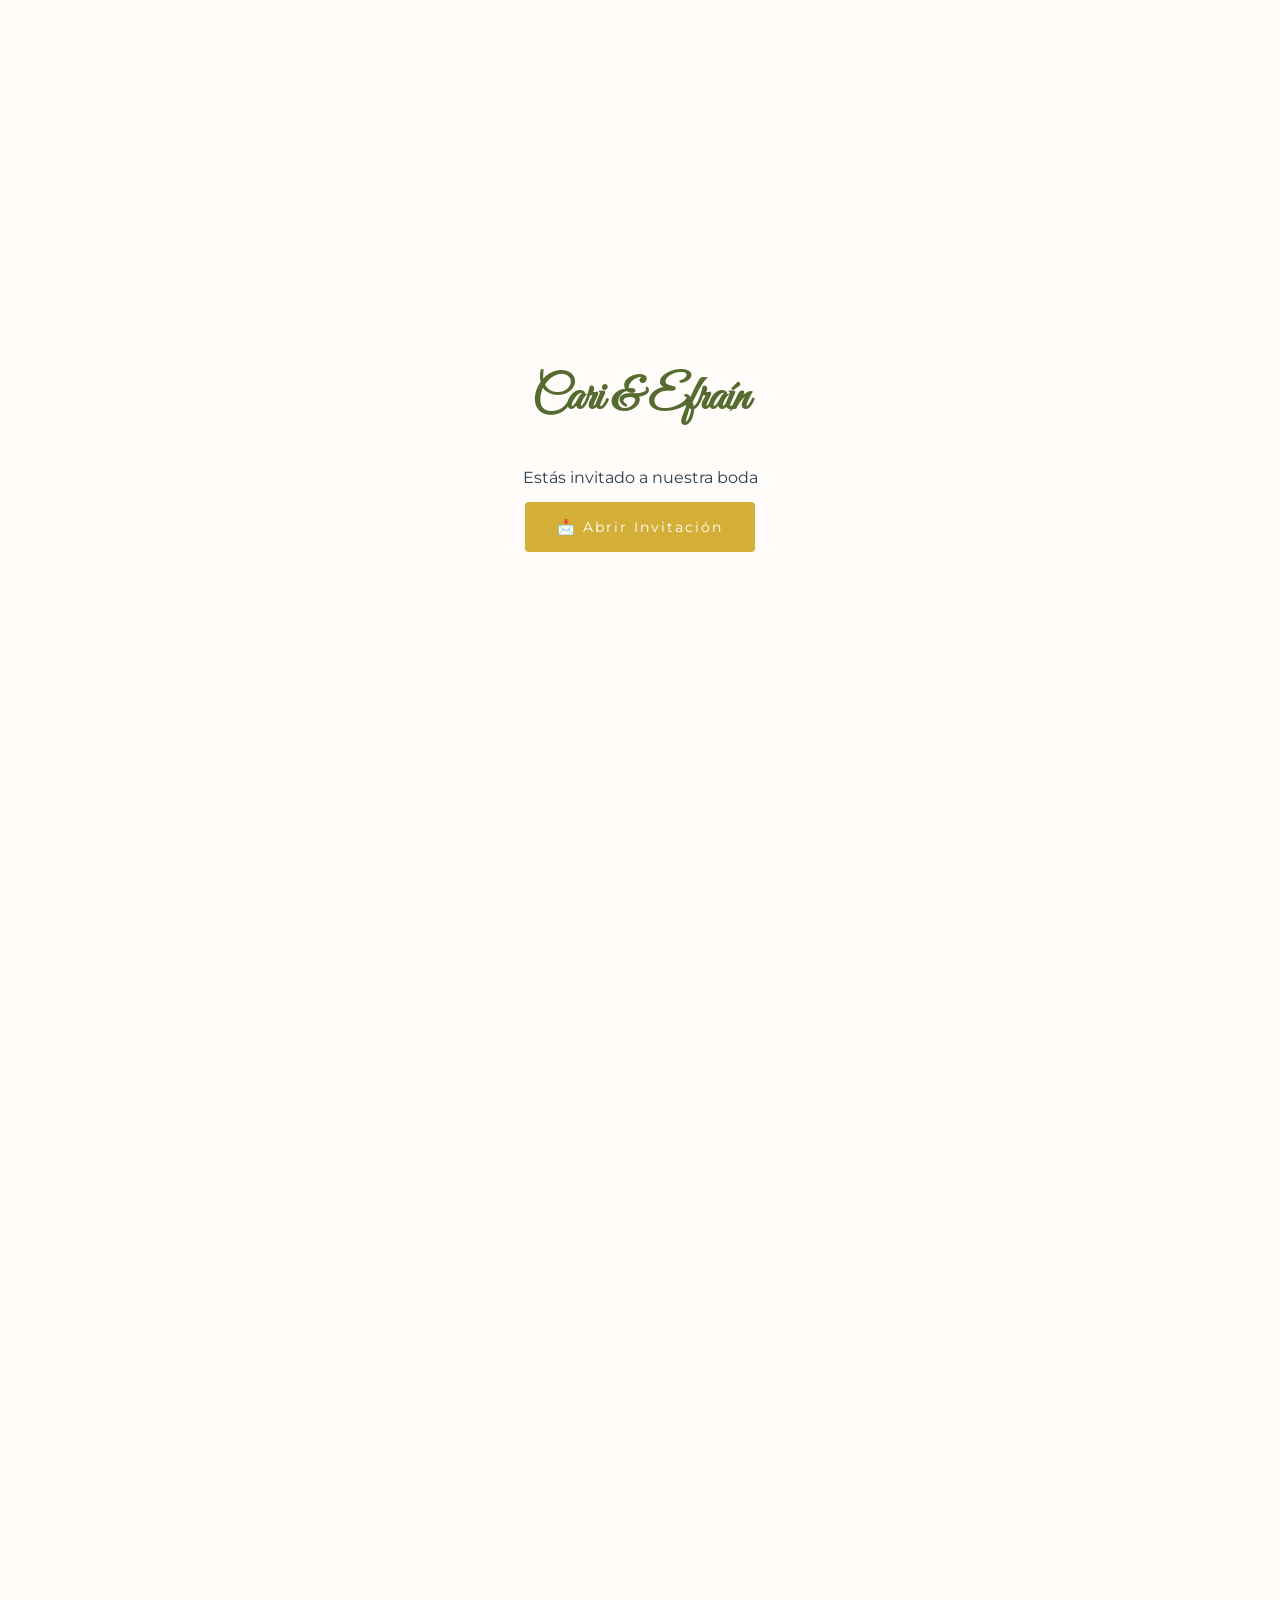
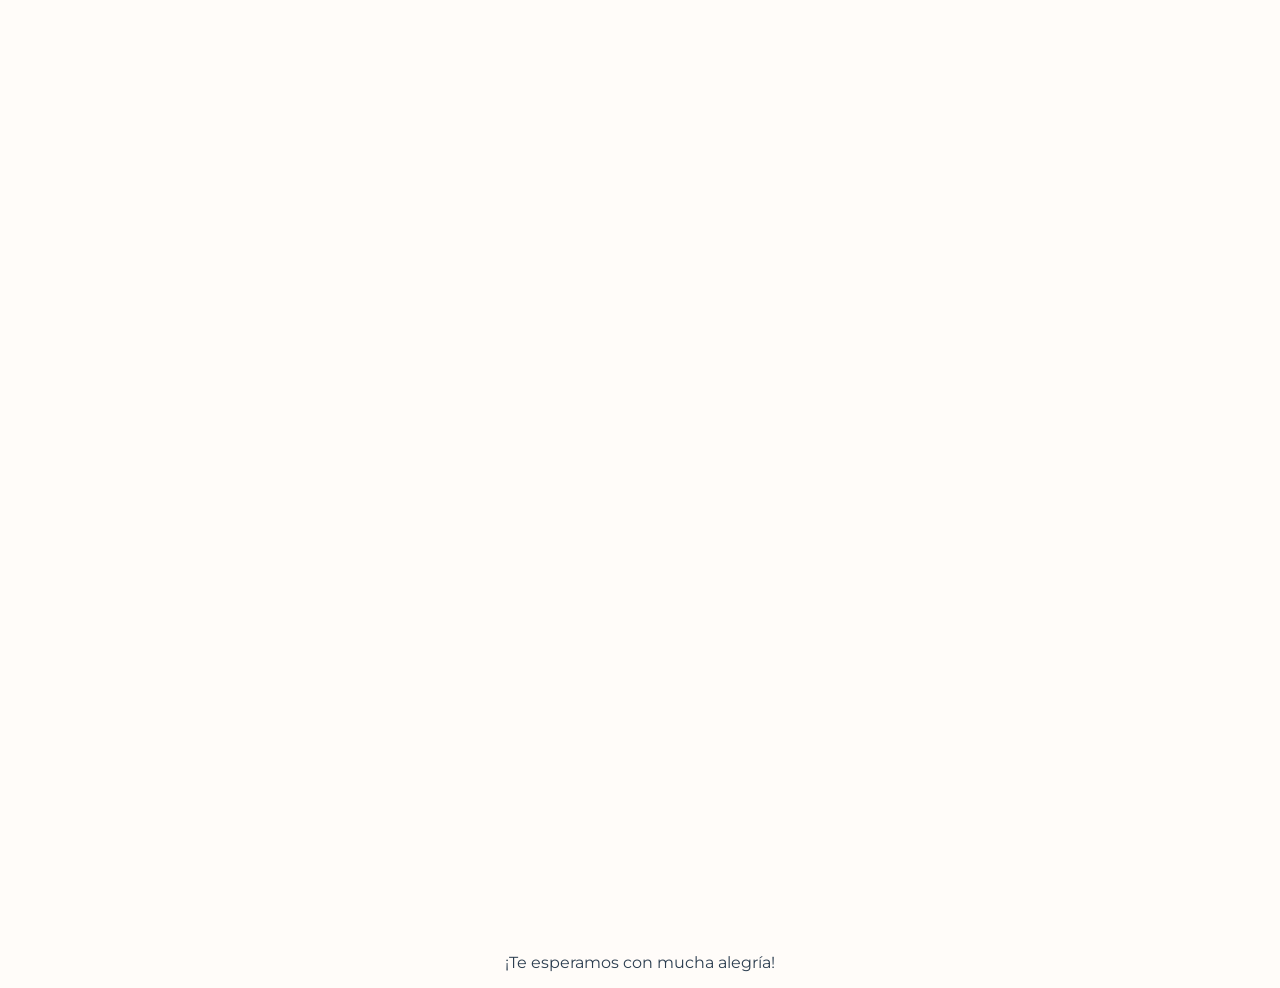
==== index.html @ d3b6aaa3 "Update index.html" ====
<!DOCTYPE html>
<html lang="es">
<head>
    <meta charset="UTF-8">
    <meta name="viewport" content="width=device-width, initial-scale=1.0">
    <title>Nuestra Boda | Cari & Efraín</title>
    <meta property="og:title" content="¡Nos Casamos! Cari & Efraín">
    <meta property="og:description" content="Te invitamos a celebrar nuestra unión. ¡Haz clic para ver los detalles!">
    <meta property="og:image" content="https://efrainlm.github.io/efrainlm.github.io-boda/assets/foto-comprimida.jpeg">    
    <meta property="og:image:width" content="800">
    <meta property="og:image:height" content="630">
    <meta property="og:url" content="https://efrainlm.github.io/efrainlm.github.io-boda/">
    <meta property="og:type" content="website">
    <meta name="twitter:card" content="summary_large_image">
    <meta name="twitter:title" content="Invitación de Boda: Efraín & Cari">
    <meta name="twitter:description" content="¡Acompáñanos en este día tan especial!">
    <meta name="twitter:image" content="https://efrainlm.github.io/efrainlm.github.io-boda/assets/foto-comprimida.jpeg">
    <link rel="stylesheet" href="style.css">
    <link href="https://fonts.googleapis.com/css2?family=Great+Vibes&family=Montserrat:wght@300;400&display=swap" rel="stylesheet">
    <link href="https://unpkg.com/aos@2.3.1/dist/aos.css" rel="stylesheet">
</head>
<body>
    <div id="overlay">
        <div class="overlay-content">
            <h2>Cari & Efraín</h2>
            <p>Estás invitado a nuestra boda</p>
            <button id="btn-entrar">📩 Abrir Invitación</button>
        </div>
    </div>
    
    <div class="music-player">
        <button id="playPauseBtn">🎵</button>
        <audio id="weddingSong" loop>
            <source src="assets/cancion.mp3" type="audio/mp3">
        </audio>
    </div>
    
    <section class="hero" style="background-image: url('assets/foto-principal.jpg');">
        <div class="hero-content" data-aos="fade-up">
            <h1 class="move-up">Cari & Efraín</h1>
            <h3>¡Nos casamos!</h3>
            <div id="countdown" class="countdown-grid">
                <div class="time-box"><span id="days">00</span><p>Días</p></div>
                <div class="time-box"><span id="hours">00</span><p>Horas</p></div>
                <div class="time-box"><span id="minutes">00</span><p>Minutos</p></div>
                <div class="time-box"><span id="seconds">00</span><p>Segundos</p></div>
            </div>
            <div class="scroll-indicator">
                <svg class="scroll-arrow" viewBox="0 0 50 16" fill="none" stroke="white" stroke-width="2.5" stroke-linecap="round" stroke-linejoin="round">
                    <polyline points="4 4 25 13 46 4"></polyline>
                </svg>
            </div>
        </div>
    </section>

    <section class="info" data-aos="fade-up">
        <h2>Nuestra Unión</h2>
        <p class="verse">Por esto dejará el hombre <br>a su padre y a su madre, <br>y se unirá a su mujer, <br>y los dos serán <br>una sola carne. <br>Grande es este misterio; <br>mas yo digo esto <br>respecto de Cristo <br>y de la iglesia.</p>
        <h3>- Efesios 5: 31 & 32</h3>
     
        <div class="parents-section" data-aos="fade-up">
            <p class="parents-intro">Con la bendición <br>de nuestros padres:</p>
            
            <div class="parents-container">
             <div class="parents-group">
                 <h3>Padres de la Novia</h3>
                 <p>María de Lourdes González Alvarez</p>
                 <p class="memoriam"><span class="cross-icon">†</span> Gabriel Balderas Morales</p>
             </div>
            
             <div class="parents-group">
                 <h3>Padres del Novio</h3>
                 <p>Mary Martínez Aguirre</p>
                 <p>Saulo Larriva Jara</p>
             </div>
            </div>
        </div>

        <div class="details single-detail">
            <div class="detail-item">
                <h3>Ceremonia</h3>
                <p><strong>Iglesia Bautista Príncipe de Paz</strong><br>Viernes 11 de Septiembre, 2026<br>5:00 PM</p>
            </div>
        </div>
    </section>

    <section class="gallery">
        <div class="photo-grid">
            <img src="assets/foto1.jpg" alt="Nosotros" data-aos="zoom-in" class="pos-center">
            <img src="assets/foto2.jpg" alt="Nosotros" data-aos="zoom-in" class="pos-center">
            <img src="assets/foto3.jpg" alt="Nosotros" data-aos="zoom-in" class="pos-70">
        </div>
    </section>

    <footer>
        <p>¡Te esperamos con mucha alegría!</p>
    </footer>

    <script src="https://unpkg.com/aos@2.3.1/dist/aos.js"></script>
    <script src="main.js"></script>
</body>
</html>
---- style.css ----
:root {
    --primary: #d4af37; /* Dorado */
    --text: #2c3e50;
    --bg: #fffcf9;
}

body {
    margin: 0;
    font-family: 'Montserrat', sans-serif;
    background-color: var(--bg);
    color: var(--text);
    text-align: center;
}

h1 { font-family: 'Great Vibes', cursive; font-size: 4rem; color: white; }
h2 { font-family: 'Great Vibes', cursive; font-size: 3rem; margin-top: 20px; color: #556B2F; }

.hero {
    height: 100vh;
    background-size: cover;
    background-position: 60%;
    display: flex;
    align-items: center;
    justify-content: center;
    position: relative;
}

.hero::after {
    content: '';
    position: absolute;
    inset: 0;
    background: rgba(0,0,0,0.3);
}

.hero-content { position: relative; z-index: 1; color: white; }

.info { padding: 60px 20px; }
.verse { font-style: italic; color: #7f8c8d; margin-bottom: 40px; }

.details {
    display: flex;
    flex-wrap: wrap;
    justify-content: center;
    gap: 30px;
}

.btn-map {
    display: inline-block;
    padding: 10px 20px;
    border: 1px solid var(--primary);
    color: var(--primary);
    text-decoration: none;
    border-radius: 20px;
    margin-top: 10px;
    transition: 0.3s;
}

.btn-map:hover { background: var(--primary); color: white; }

.photo-grid {
    display: grid;
    grid-template-columns: repeat(auto-fit, minmax(250px, 1fr));
    gap: 10px;
    padding: 10px;
}

.photo-grid img { width: 100%; height: 400px; object-fit: cover; border-radius: 8px; }

/* Music Player Style */
.music-player {
    position: fixed;
    bottom: 20px;
    right: 20px;
    z-index: 1000;
}

#playPauseBtn {
    background: white;
    border: none;
    padding: 12px 20px;
    border-radius: 50px;
    box-shadow: 0 4px 15px rgba(0,0,0,0.1);
    cursor: pointer;
}

.verde-olivo {
    color: red;
    font-weight: bold;
}

.pos-top { object-position: top; }
.pos-center { object-position: center; }
.pos-70 { object-position: center 20%; } /* 20% desde arriba */

#overlay {
    position: fixed;
    top: 0;
    left: 0;
    width: 100%;
    height: 100%;
    background: #fffcf9; /* Color de fondo elegante */
    z-index: 9999;
    display: flex;
    align-items: center;
    justify-content: center;
    transition: opacity 1s ease;
}

.overlay-content h2 {
    font-family: 'Great Vibes', cursive;
    font-size: 3rem;
}

#btn-entrar {
    /* Estilo Base: Limpio y Elegante */
    background-color: #d4af37; /* Tu dorado */
    color: #ffffff;
    border: none;
    padding: 16px 32px;
    font-family: 'Montserrat', sans-serif;
    font-size: 0.9rem;
    font-weight: 400;
    letter-spacing: 2px;
    border-radius: 4px; /* Bordes apenas redondeados, estilo más moderno */
    cursor: pointer;
    
    /* Para evitar el cuadro azul de selección en Android/iOS */
    -webkit-tap-highlight-color: transparent;
    
    /* Animación muy sutil para que el invitado sepa dónde picar */
    animation: pulse-simple 2s infinite;
    transition: transform 0.1s ease;
}

/* Feedback Táctil: Cuando el usuario pone el dedo (Touch) */
#btn-entrar:active {
    transform: scale(0.95); /* Se encoge un poquito al tocarlo */
    background-color: #bfa030; /* Se oscurece ligeramente */
}

/* Animación de entrada sutil (No es un latido de los 2000) */
@keyframes pulse-simple {
    0% { opacity: 1; }
    50% { opacity: 0.7; }
    100% { opacity: 1; }
}

.fade-out {
    opacity: 0;
    pointer-events: none;
}

//TIMER
/* Forzar contenedor principal en línea */
.countdown-grid {
    display: flex !important;
    flex-direction: row !important;
    justify-content: center !important;
    align-items: center !important;
    gap: 10px !important;
    margin: 20px 0;
}

/* Forzar que cada cajita no ocupe todo el ancho */
.countdown-grid .time-box {
    display: inline-block !important;
    background: #fff;
    border: 1px solid #d4af37;
    padding: 8px 12px;
    border-radius: 6px;
    box-shadow: 0 2px 8px rgba(0,0,0,0.05);
    min-width: 55px;
    text-align: center;
}
.countdown-grid span {
    font-size: 1.3rem;
    font-weight: bold;
    color: var(--primary);
    display: block;
}

.countdown-grid p {
    margin: 2px 0 0 0;
    font-size: 0.65rem;
    text-transform: uppercase;
    letter-spacing: 1px;
    color: var(--text);
}

/* Estilos para la sección de Padres */
.parents-section {
    margin: 40px 0;
    padding: 20px;
}

.parents-intro {
    color: var(--text);
    margin-bottom: 25px;
    font-size: 1.1rem;
}

/* Acercar las columnas de los padres */
.parents-container {
    display: flex;
    flex-wrap: wrap;
    justify-content: center;
    gap: 15px; /* Reducimos el espacio para que queden más juntas, como los detalles */
    max-width: 700px;
    margin: 0 auto;
}

.parents-group {
    flex: 1;
    min-width: 260px;
    background: #fff;
    padding: 15px;
    border-radius: 8px;
    border: 1px solid #f0e6d2; /* Un detalle sutil estilo boda */
}

.parents-group h3 {
    font-size: 1.2rem;
    color: var(--primary);
    margin-bottom: 10px;
    font-family: 'Montserrat', sans-serif;
    font-weight: 600;
    letter-spacing: 1px;
    text-transform: uppercase;
}

.parents-group p {
    margin: 5px 0;
    color: var(--text);
    font-size: 0.95rem;
}

/* Ajustes para el contador dentro del Overlay */
.overlay-content {
    max-width: 90%;
    padding: 20px;
}

.overlay-content p {
    margin-bottom: 15px;
}

/* Estilo elegante y destacado para el versículo bíblico */
section.info .verse {
    font-family: 'Great Vibes', cursive !important;
    font-size: 2rem !important;
    line-height: 1.4 !important;
    color: #556B2F !important;
    max-width: 650px;
    margin: 30px auto 40px auto;
    padding: 20px 40px;
    position: relative;
    font-style: normal !important;
}

/* Comillas decorativas */
section.info .verse::before {
    content: "“";
    font-size: 4rem;
    color: #d4af37;
    position: absolute;
    left: 15px;
    top: -5px;
    opacity: 0.5;
    font-family: serif;
}

section.info .verse::after {
    content: "”";
    font-size: 4rem;
    color: #d4af37;
    position: absolute;
    right: 15px;
    bottom: -25px;
    opacity: 0.5;
    font-family: serif;
}

/* --- Ajustes para la sección Hero (Mover nombres arriba) --- */
.hero-content h1.move-up {
    margin-top: -60px; /* Ajusta este valor negativo para subir más o menos los nombres. Prueba con -150px si -120px no es suficiente. */
    margin-bottom: 15px;
}

/* Asegurar que el subtítulo también suba y no tape caras */
.hero-content h3 {
    margin-top: 200px;
    margin-bottom: 50px;

}

/* --- Estilos para la cruz de In Memoriam --- */
.parents-group p.memoriam {
    color: #555; /* Un color gris más tenue para el nombre */
    font-size: 0.9rem; /* Ligeramente más pequeño para que no resalte tanto como el otro padre */
}

.parents-group p.memoriam .cross-icon {
    color: #888; /* Color gris suave para la cruz */
    font-size: 0.8rem; /* Un poco más pequeña que la letra del nombre */
    margin-right: 5px;
    vertical-align: middle; /* Alinea la cruz con la mitad del texto */
}

/* --- Indicador de Scroll con SVG --- */
.scroll-indicator {
    display: flex;
    flex-direction: column;
    align-items: center;
    justify-content: center;
    width: 100%;
    margin-top: 25px;
    opacity: 0.9;
    animation: bounce 2s infinite;
    cursor: pointer;
}

.scroll-indicator::before {
    font-family: 'Montserrat', sans-serif;
    font-size: 0.65rem;
    color: white;
    letter-spacing: 2px;
    text-transform: uppercase;
    opacity: 0.8;
    margin-bottom: 5px;
}

/* Aquí manejas el ancho de la flecha a tu gusto */
.scroll-arrow {
    width: 100px; /* ¡Más ancha y extendida sin cortarse! */
    height: 18px;
    display: block;
    margin: 0 auto;
}

/* Animación de rebote */
@keyframes bounce {
    0%, 20%, 50%, 80%, 100% { transform: translateY(0); }
    40% { transform: translateY(-6px); }
    60% { transform: translateY(-3px); }
}
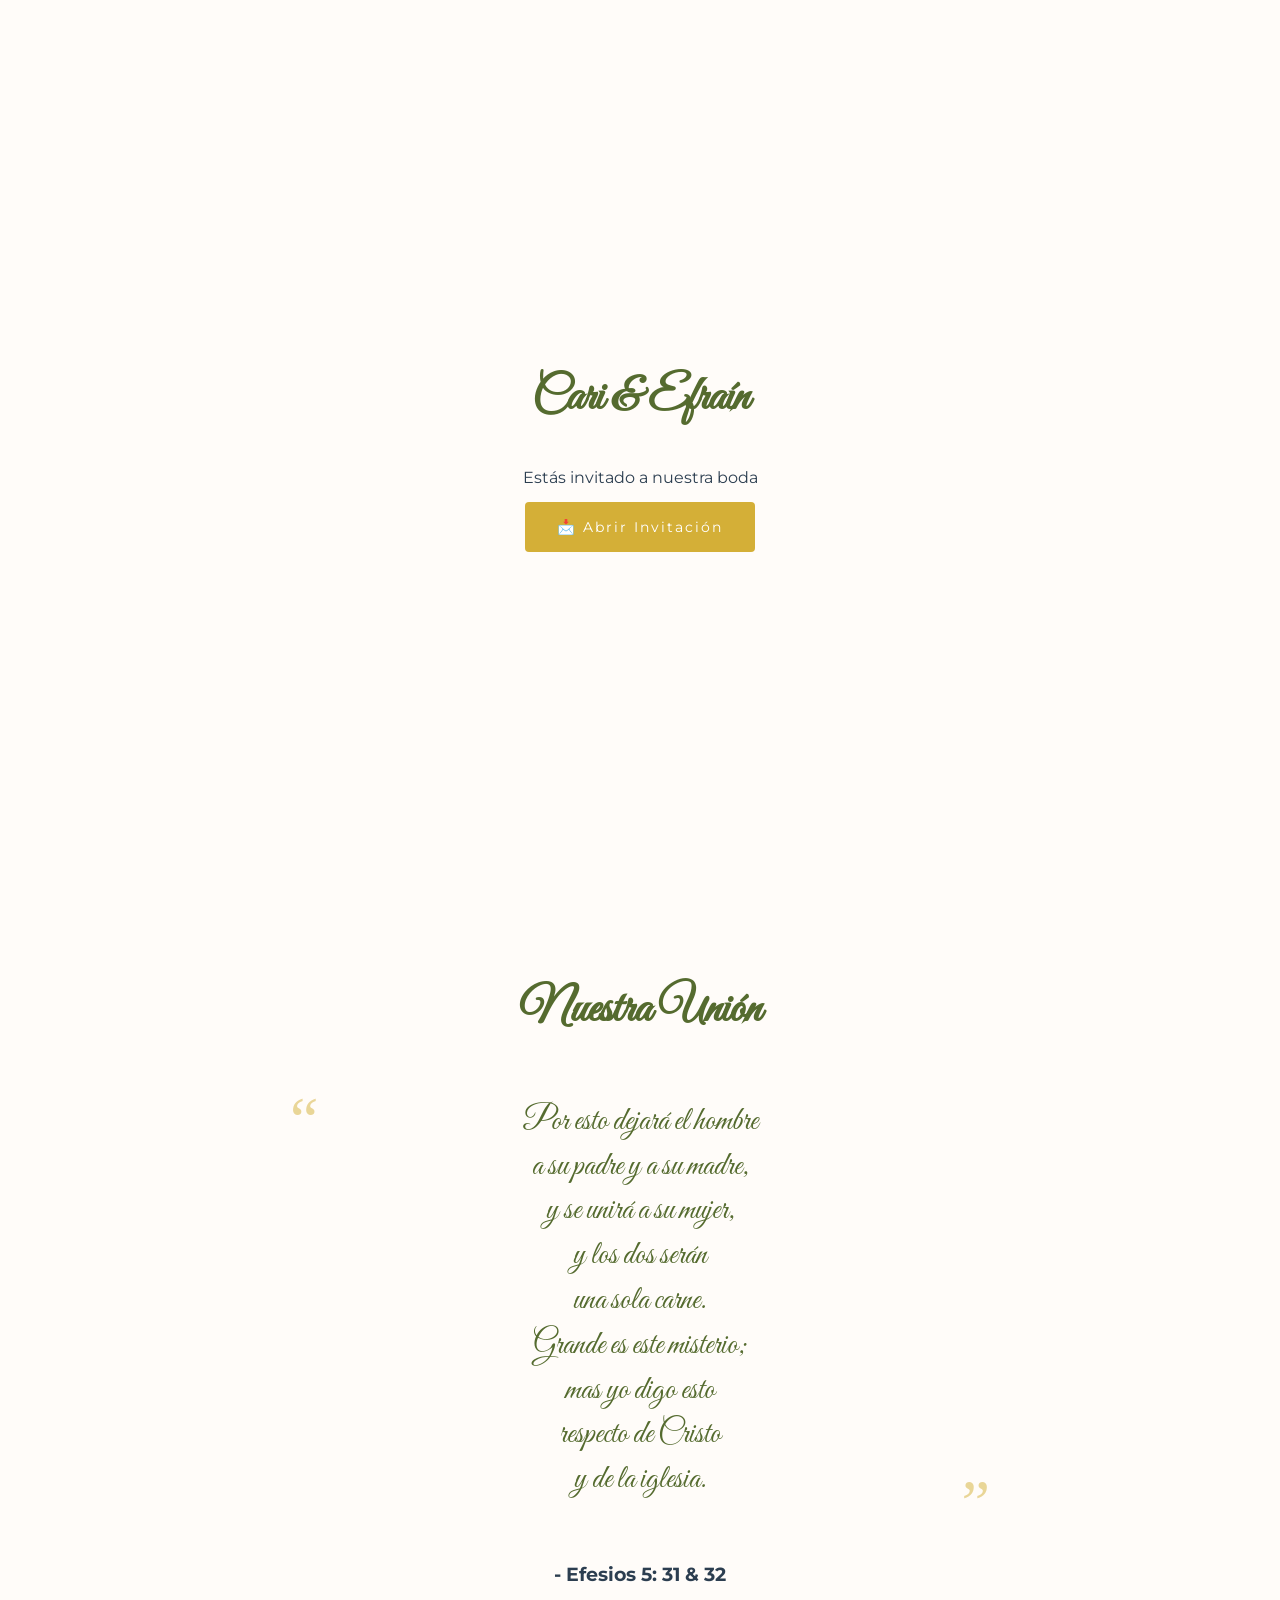
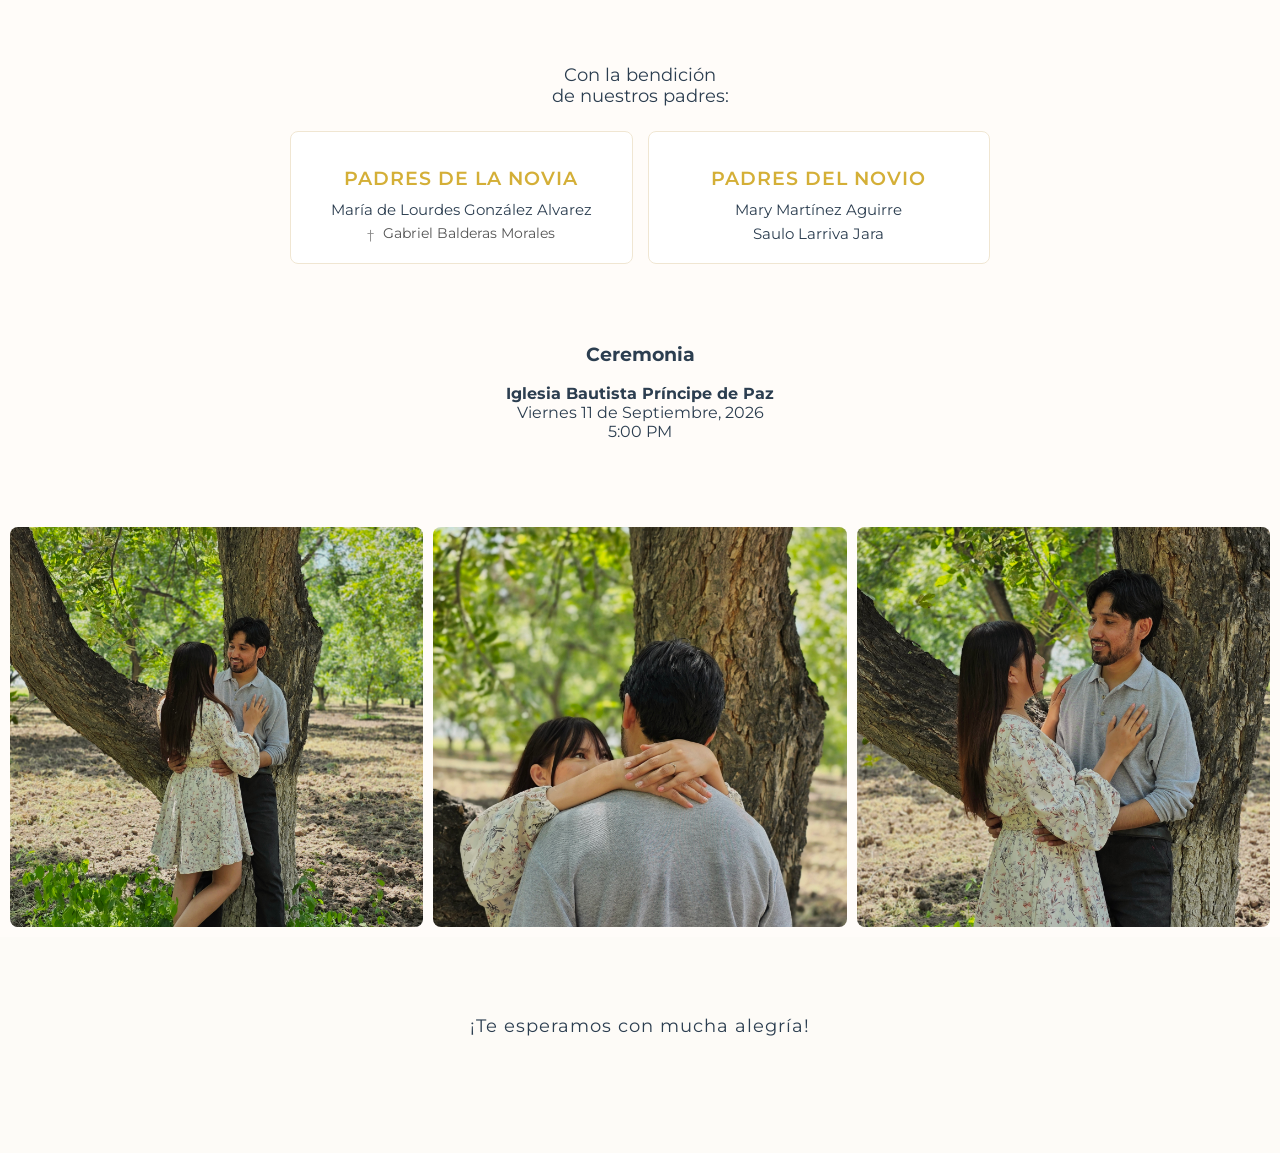
==== commit bfebe8c2: "Update index.html" ====
--- a/index.html
+++ b/index.html
@@ -98,5 +98,6 @@
 
     <script src="https://unpkg.com/aos@2.3.1/dist/aos.js"></script>
     <script src="main.js"></script>
+    <div class="bottom-spacer"></div>
 </body>
 </html>
--- a/style.css
+++ b/style.css
@@ -306,7 +306,7 @@
     vertical-align: middle; /* Alinea la cruz con la mitad del texto */
 }
 
-/* --- Indicador de Scroll con SVG --- */
+/* --- Indicador de Scroll SVG Modificado --- */
 .scroll-indicator {
     display: flex;
     flex-direction: column;
@@ -321,25 +321,38 @@
 
 .scroll-indicator::before {
     font-family: 'Montserrat', sans-serif;
-    font-size: 0.65rem;
+    font-size: 0.7rem;
     color: white;
-    letter-spacing: 2px;
+    letter-spacing: 3px; /* Un poco más espaciado para mayor elegancia */
     text-transform: uppercase;
     opacity: 0.8;
-    margin-bottom: 5px;
-}
-
-/* Aquí manejas el ancho de la flecha a tu gusto */
+    margin-bottom: 8px;
+}
+
+/* --- Flecha Ancha y Extendida --- */
 .scroll-arrow {
-    width: 100px; /* ¡Más ancha y extendida sin cortarse! */
-    height: 18px;
+    width: 60px; /* ¡Este es el secreto! Aumentamos el ancho aquí */
+    height: 25px; /* Mantenemos una altura pequeña para que no sea alta */
     display: block;
     margin: 0 auto;
+    /* Opcional: un ligero resplandor para que resalte sobre la foto */
+    filter: drop-shadow(0 1px 2px rgba(0,0,0,0.3));
 }
 
 /* Animación de rebote */
 @keyframes bounce {
     0%, 20%, 50%, 80%, 100% { transform: translateY(0); }
-    40% { transform: translateY(-6px); }
+    40% { transform: translateY(-7px); } /* Un poco más de rebote para compensar lo ancho */
     60% { transform: translateY(-3px); }
 }
+
+/* --- Espacio y diseño elegante para el Footer --- */
+footer {
+    text-align: center;
+    padding: 60px 20px 100px 20px; /* El último número (100px) es el espacio en blanco gigante hasta abajo */
+    background-color: #fdfbf7; /* O el color de fondo que tenga tu página */
+    color: var(--text);
+    font-family: 'Montserrat', sans-serif;
+    font-size: 1.1rem;
+    letter-spacing: 1px;
+}
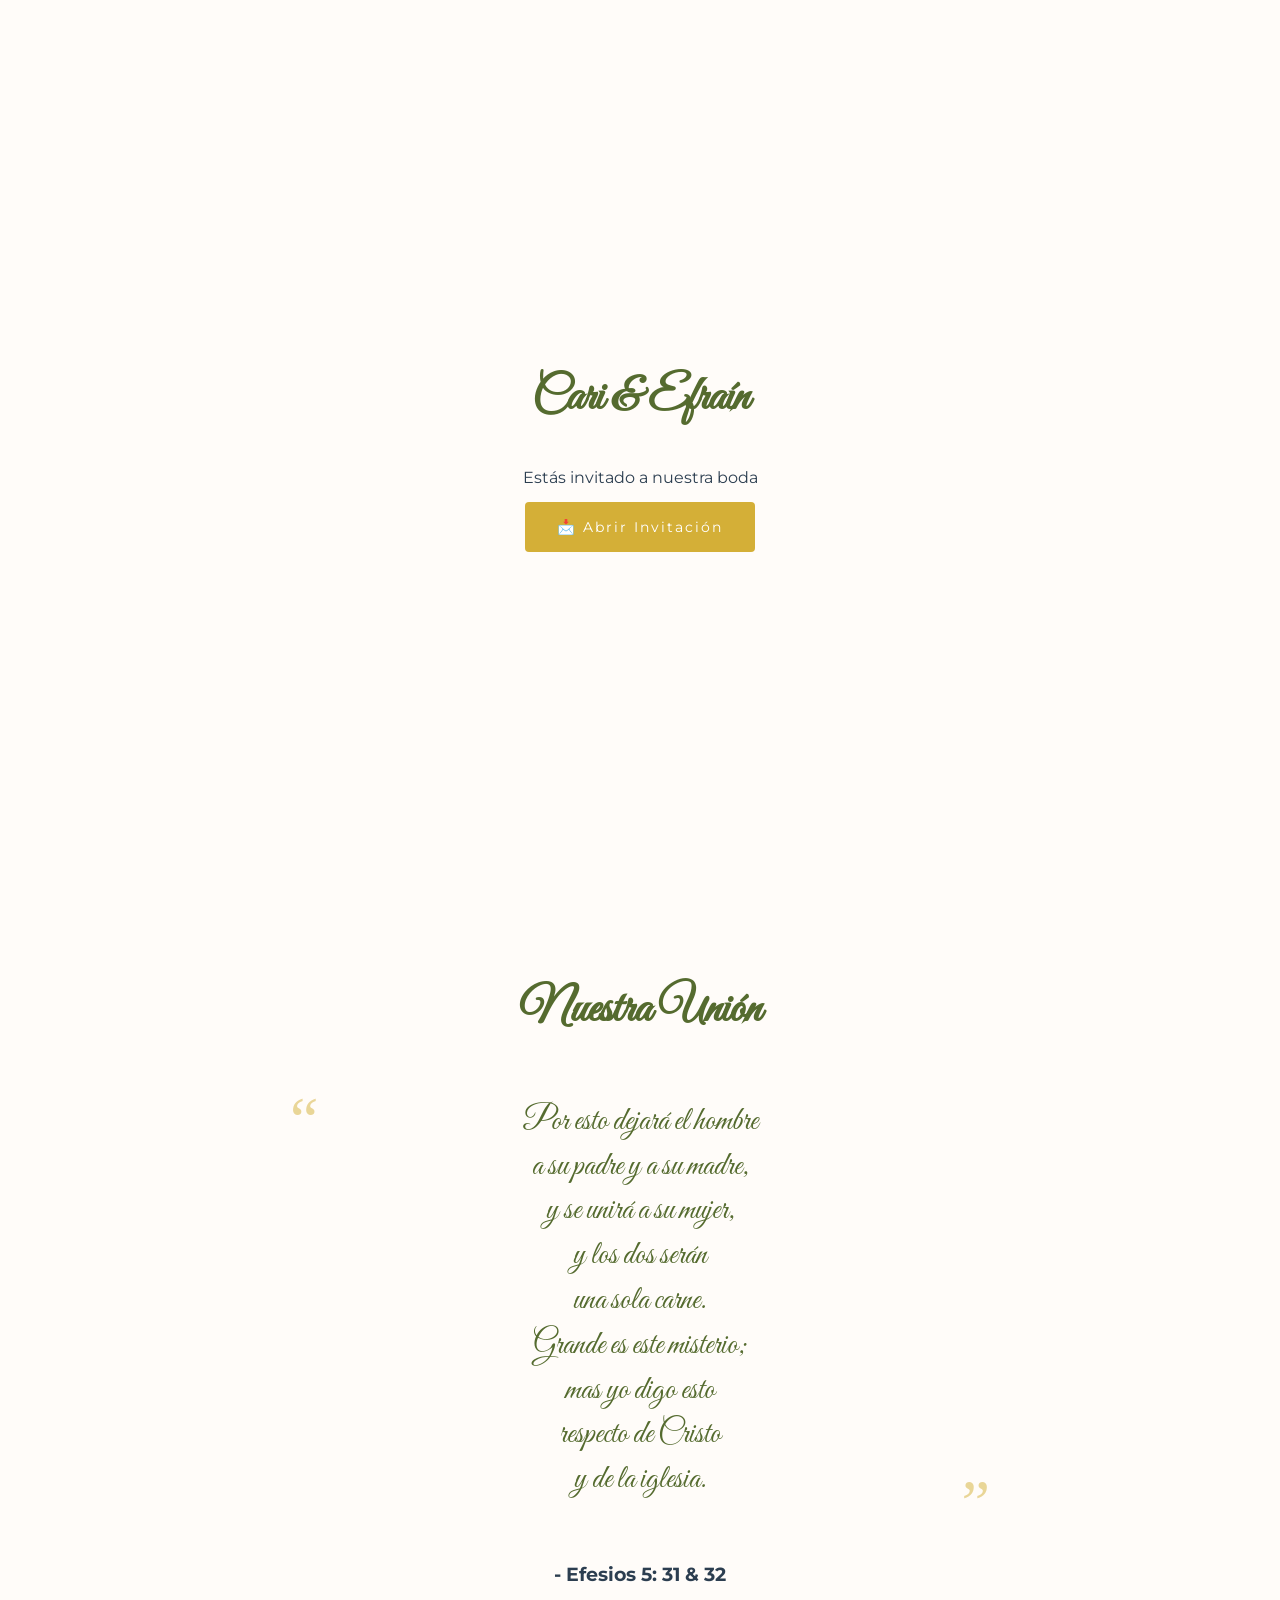
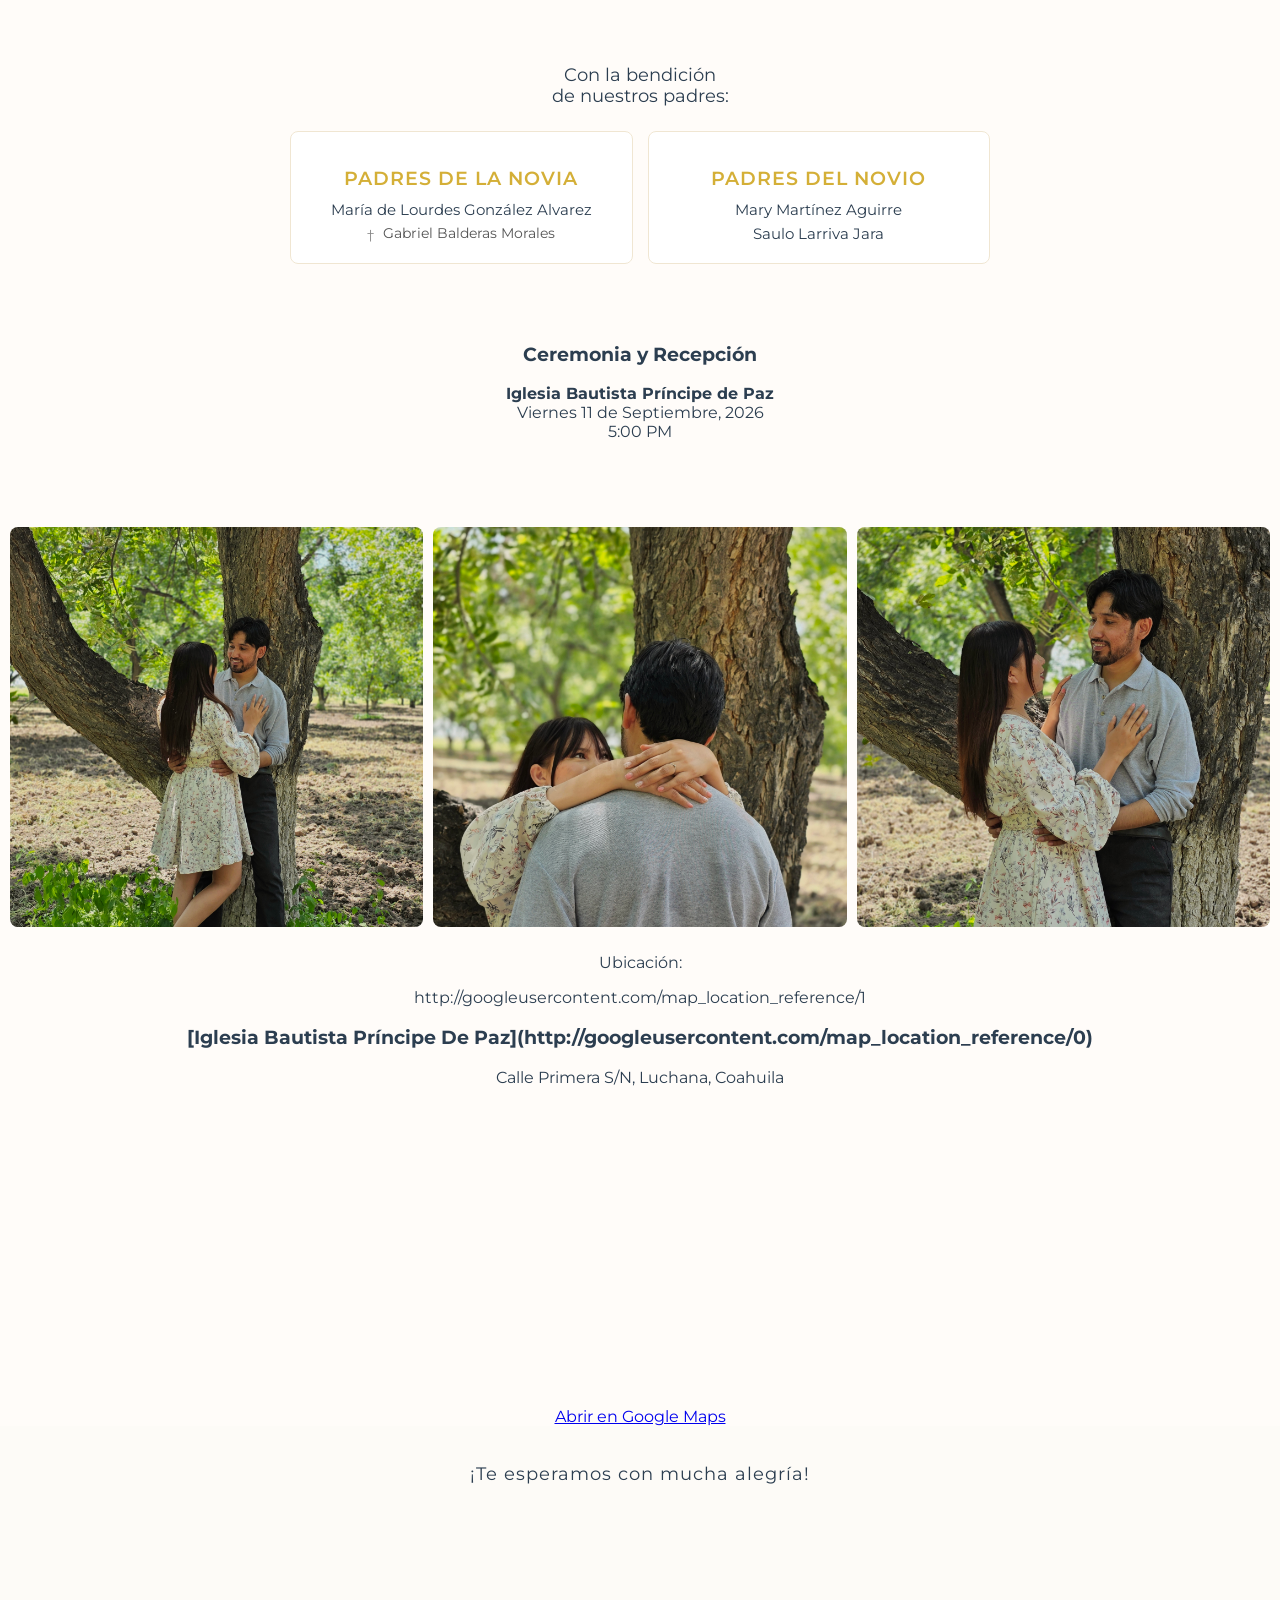
==== commit c17522cc: "Update index maps.html" ====
--- a/index.html
+++ b/index.html
@@ -78,7 +78,7 @@
 
         <div class="details single-detail">
             <div class="detail-item">
-                <h3>Ceremonia</h3>
+                <h3>Ceremonia y Recepción</h3>
                 <p><strong>Iglesia Bautista Príncipe de Paz</strong><br>Viernes 11 de Septiembre, 2026<br>5:00 PM</p>
             </div>
         </div>
@@ -92,12 +92,34 @@
         </div>
     </section>
 
+    <section class="location-section">
+        <p>Ubicación:</p>
+    
+        http://googleusercontent.com/map_location_reference/1
+        <h3>[Iglesia Bautista Príncipe De Paz](http://googleusercontent.com/map_location_reference/0)</h3>
+        <p>Calle Primera S/N, Luchana, Coahuila</p>
+    
+        <!-- Mapa embebido de Google Maps -->
+        <div class="map-container">
+            <iframe 
+                src="https://www.google.com/maps/embed?pb=!1m18!1m12!1m3!1d3596.161041046946!2d-103.1118118!3d25.7001925!2m3!1f0!2f0!3f0!3m2!1i1024!2i768!4f13.1!3m3!1m2!1s0x86827d0046538b0f%3A0xc0f1b51152a51ec7!2sIglesia%20Bautista%20Pr%C3%ADncipe%20De%20Paz!5e0!3m2!1ses-419!2smx!4v1723580556209!5m2!1ses-419!2smx" 
+                width="100%" 
+                height="300" 
+                style="border:0;" 
+                allowfullscreen="" 
+                loading="lazy" 
+                referrerpolicy="no-referrer-when-downgrade">
+            </iframe>
+        </div>
+    
+        <a href="https://maps.google.com/?cid=1388980094208172759" target="_blank" class="map-button">Abrir en Google Maps</a>
+    </section>
+     
     <footer>
         <p>¡Te esperamos con mucha alegría!</p>
     </footer>
 
     <script src="https://unpkg.com/aos@2.3.1/dist/aos.js"></script>
     <script src="main.js"></script>
-    <div class="bottom-spacer"></div>
 </body>
 </html>
--- a/style.css
+++ b/style.css
@@ -349,7 +349,7 @@
 /* --- Espacio y diseño elegante para el Footer --- */
 footer {
     text-align: center;
-    padding: 60px 20px 100px 20px; /* El último número (100px) es el espacio en blanco gigante hasta abajo */
+    padding: 20px 20px 140px 20px; /* El último número (100px) es el espacio en blanco gigante hasta abajo */
     background-color: #fdfbf7; /* O el color de fondo que tenga tu página */
     color: var(--text);
     font-family: 'Montserrat', sans-serif;
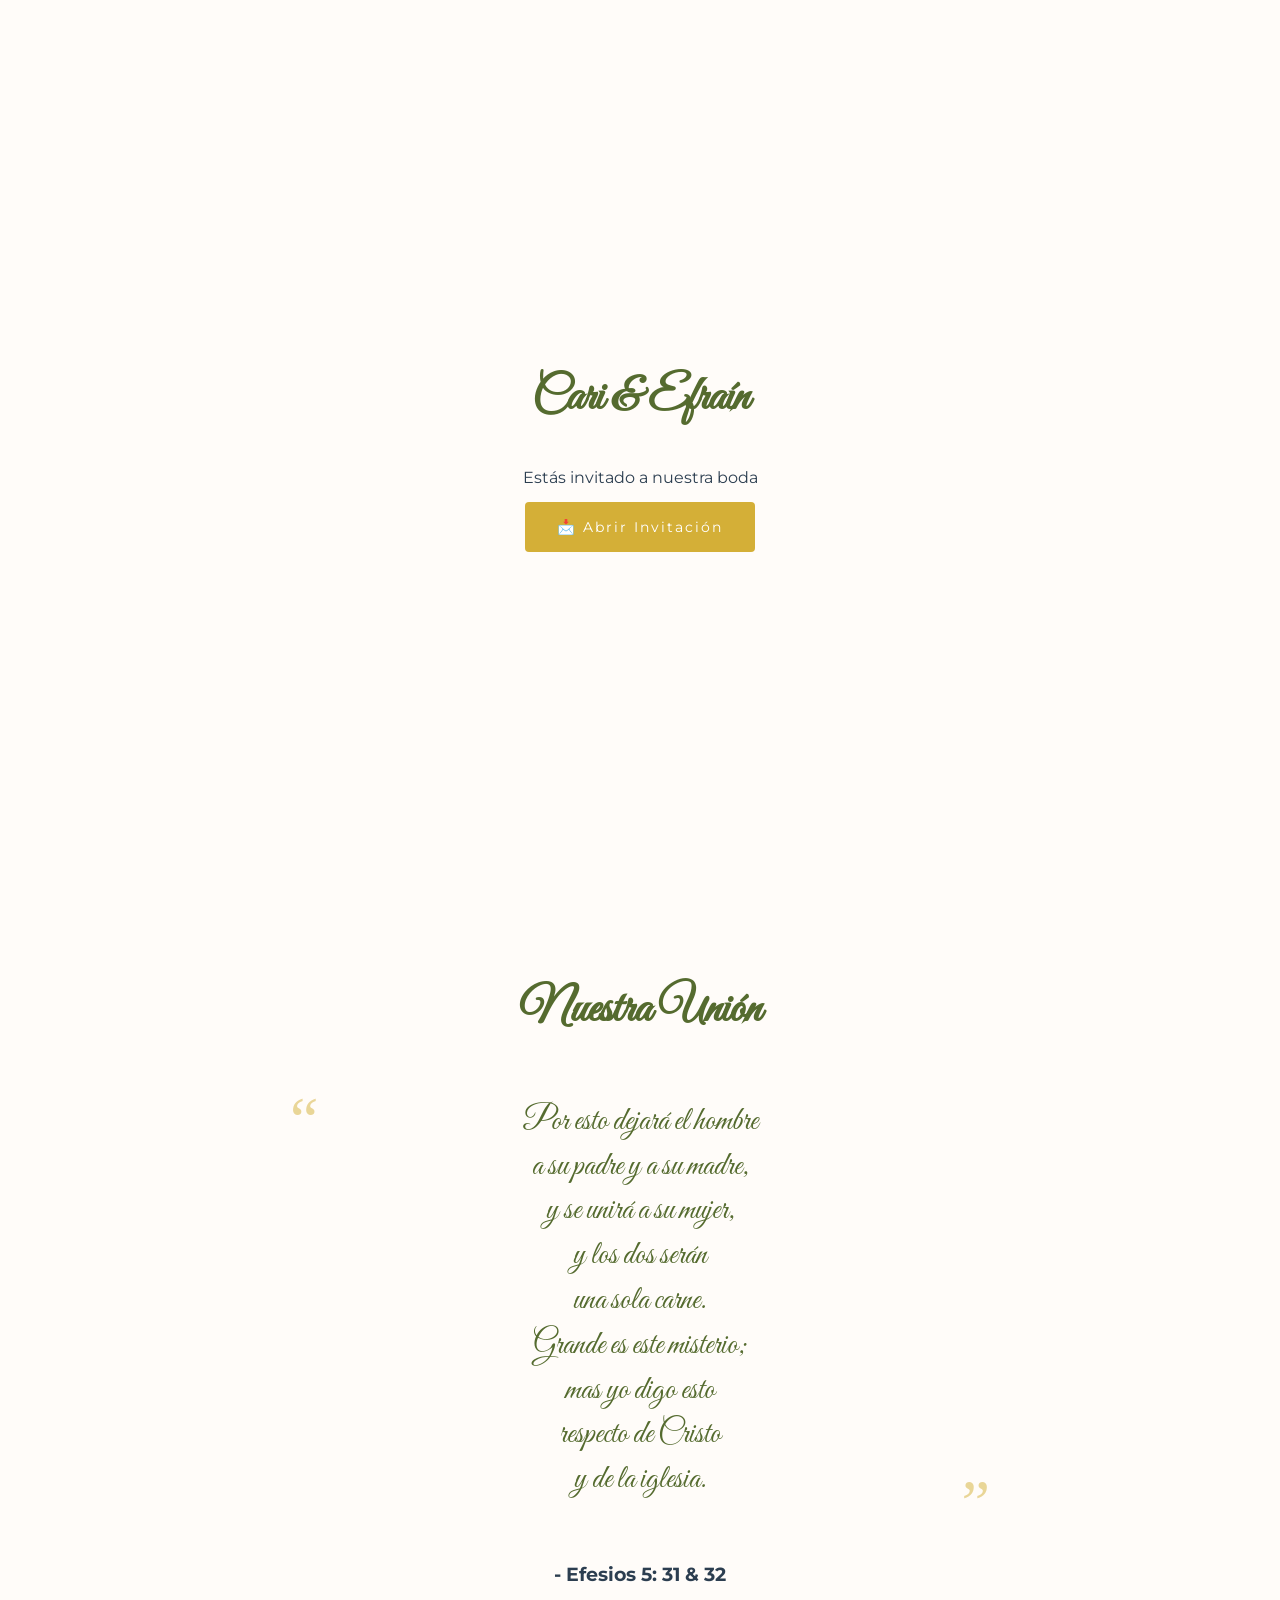
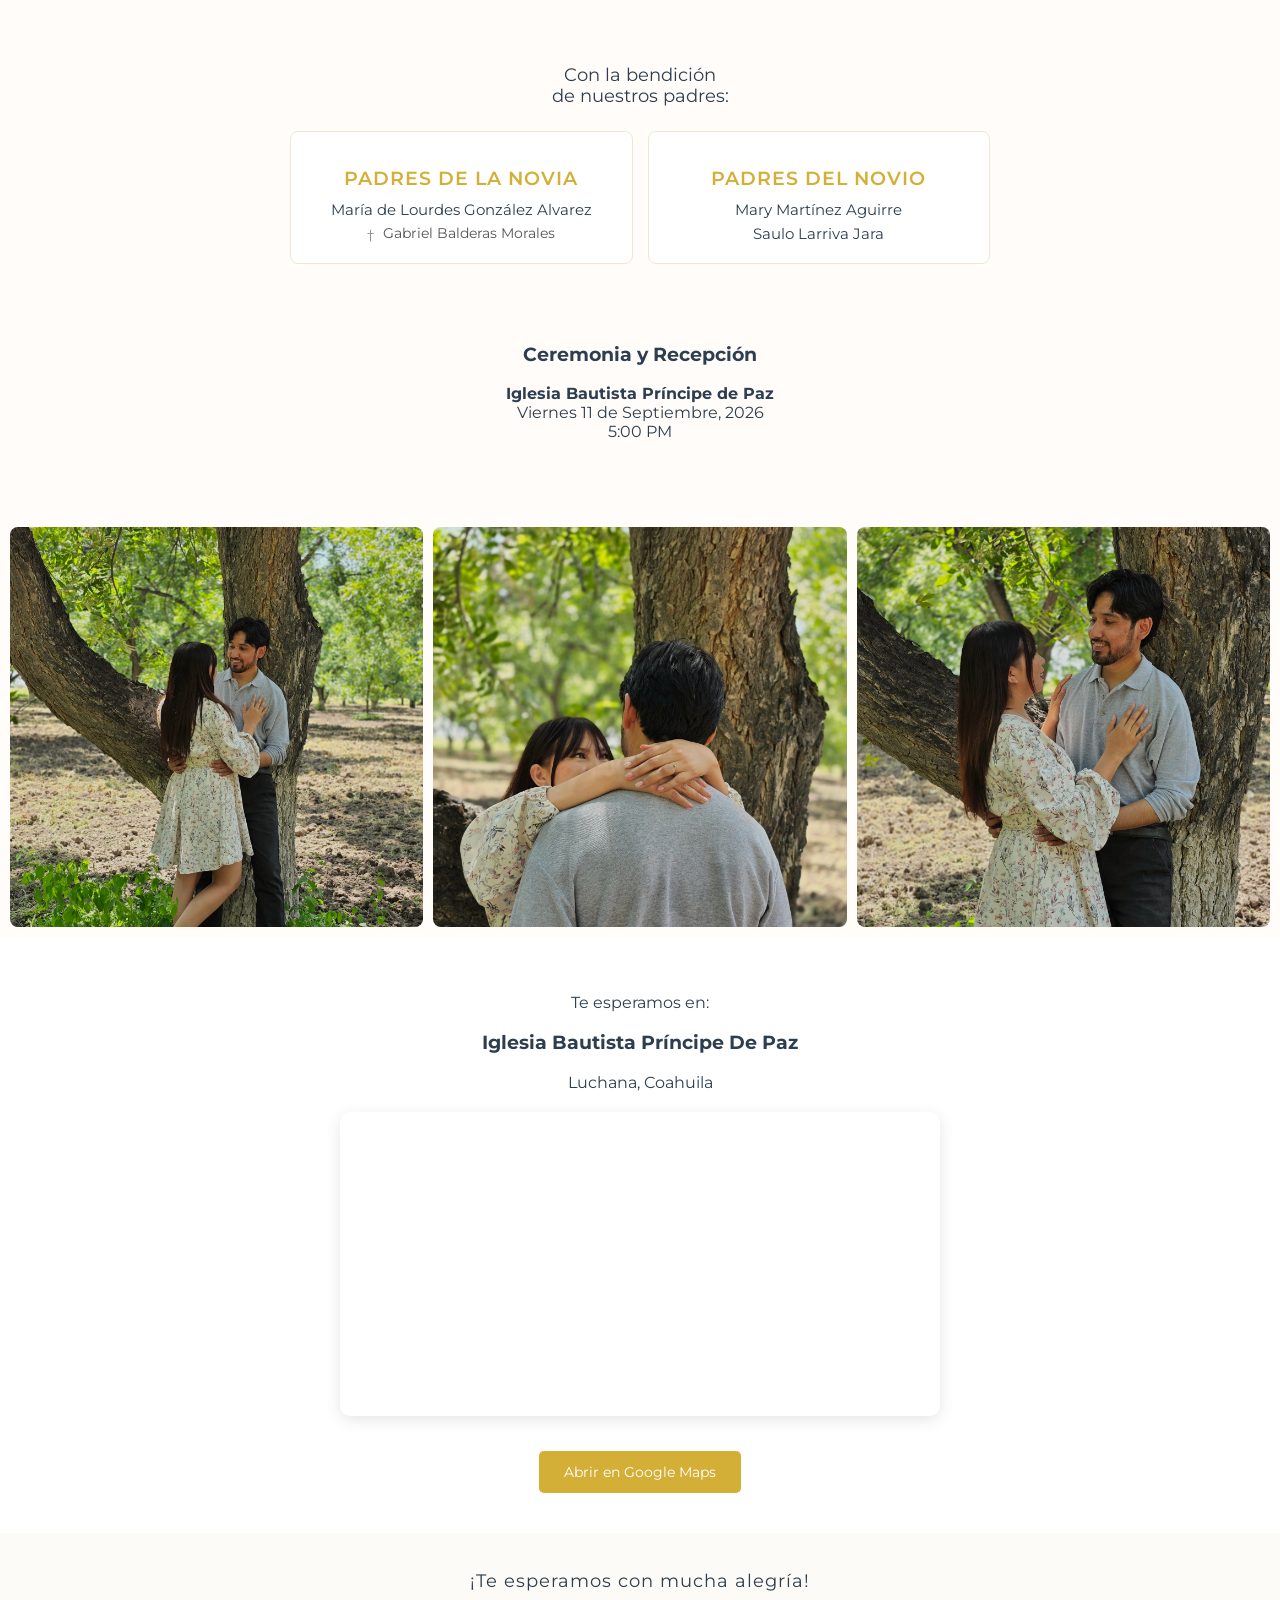
==== commit ef1b4a63: "Update index location.html" ====
--- a/index.html
+++ b/index.html
@@ -93,11 +93,9 @@
     </section>
 
     <section class="location-section">
-        <p>Ubicación:</p>
-    
-        http://googleusercontent.com/map_location_reference/1
-        <h3>[Iglesia Bautista Príncipe De Paz](http://googleusercontent.com/map_location_reference/0)</h3>
-        <p>Calle Primera S/N, Luchana, Coahuila</p>
+        <p>Te esperamos en:</p>
+        <h3>Iglesia Bautista Príncipe De Paz</h3>
+        <p>Luchana, Coahuila</p>
     
         <!-- Mapa embebido de Google Maps -->
         <div class="map-container">
@@ -112,7 +110,7 @@
             </iframe>
         </div>
     
-        <a href="https://maps.google.com/?cid=1388980094208172759" target="_blank" class="map-button">Abrir en Google Maps</a>
+        <a href="https://maps.app.goo.gl/354Bw6xVd7U61qK26" target="_blank" class="map-button">Abrir en Google Maps</a>
     </section>
      
     <footer>
--- a/style.css
+++ b/style.css
@@ -356,3 +356,35 @@
     font-size: 1.1rem;
     letter-spacing: 1px;
 }
+
+/*DISEÑO PARA MAPS*/
+.location-section {
+    text-align: center;
+    padding: 40px 20px;
+    background-color: #ffffff;
+}
+
+.map-container {
+    margin: 20px auto;
+    max-width: 600px; /* Tamaño máximo para escritorio */
+    border-radius: 10px;
+    overflow: hidden; /* Esto hace que el mapa tenga esquinas redondeadas */
+    box-shadow: 0 4px 15px rgba(0,0,0,0.1);
+}
+
+.map-button {
+    display: inline-block;
+    margin-top: 15px;
+    padding: 12px 25px;
+    background-color: #d4af37;
+    color: white;
+    text-decoration: none;
+    border-radius: 5px;
+    font-family: 'Montserrat', sans-serif;
+    font-size: 0.9rem;
+    transition: background 0.3s ease;
+}
+
+.map-button:hover {
+    background-color: #b8962d;
+}
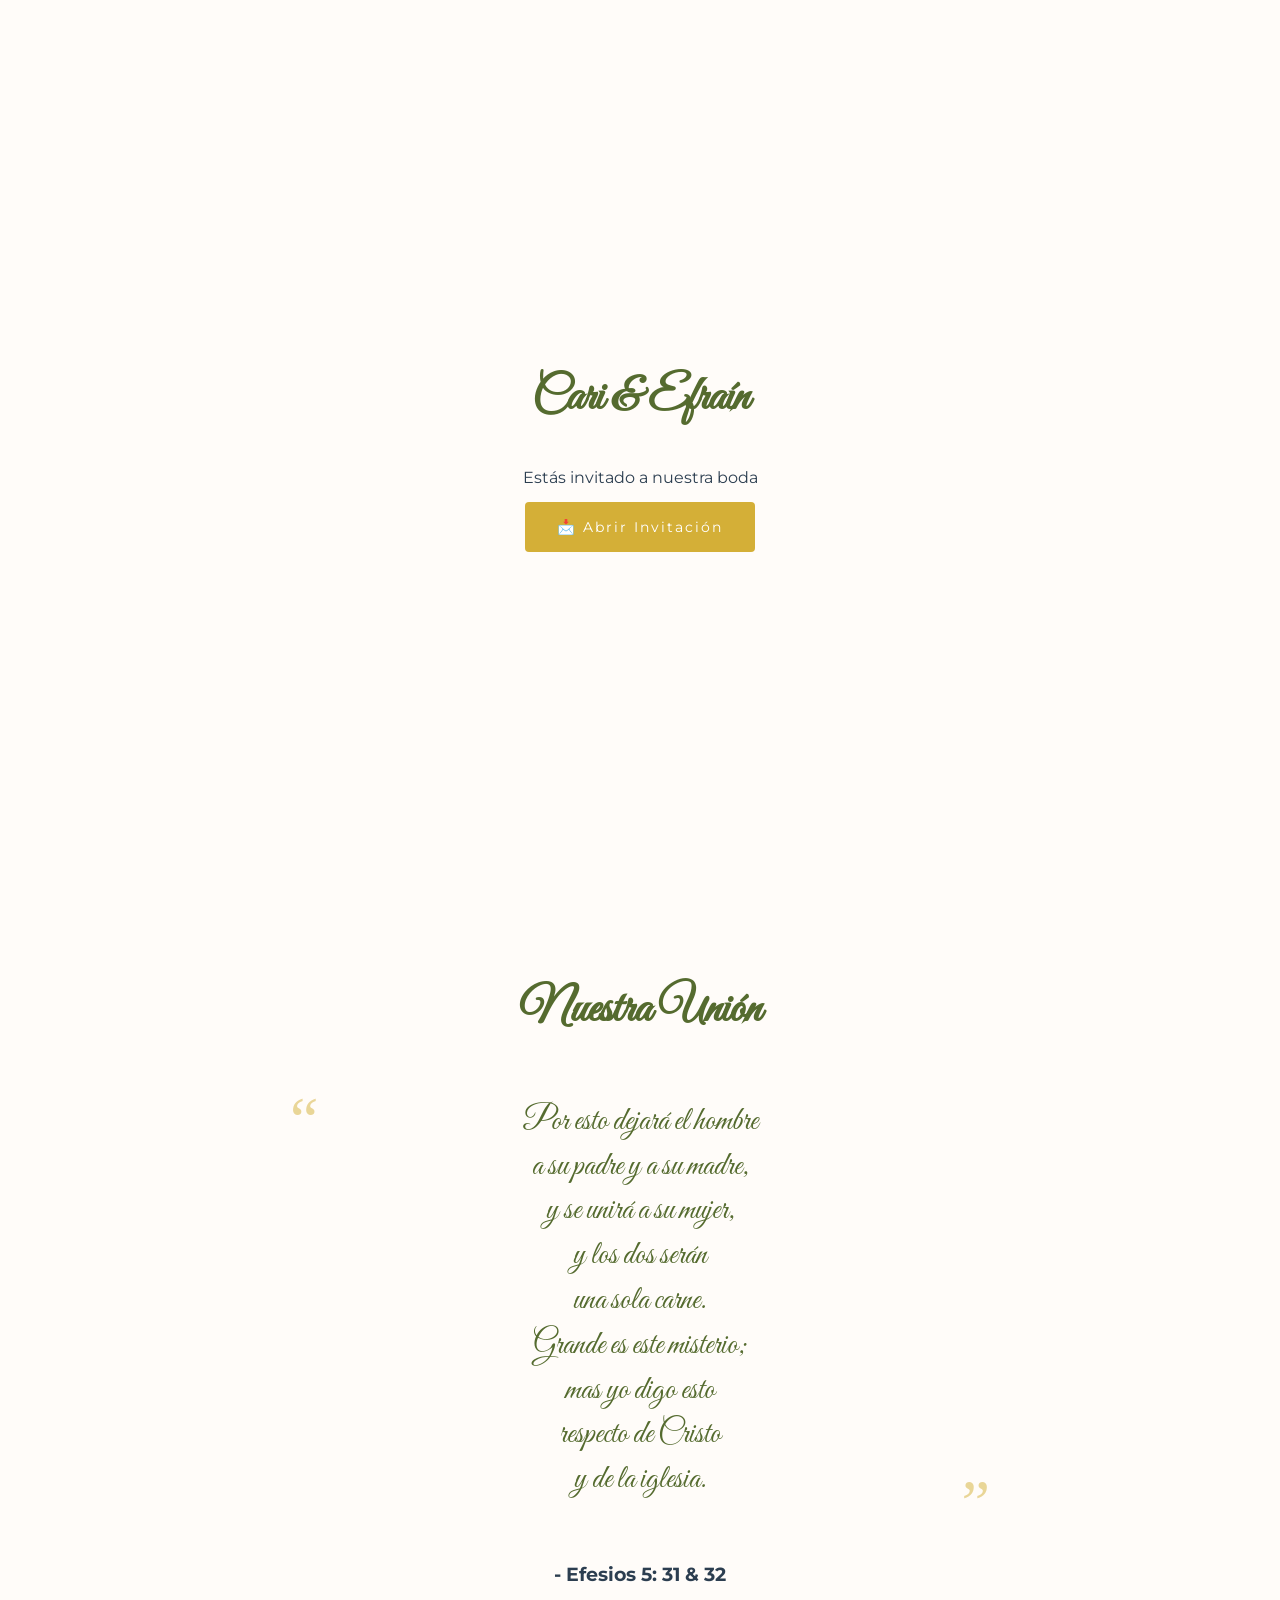
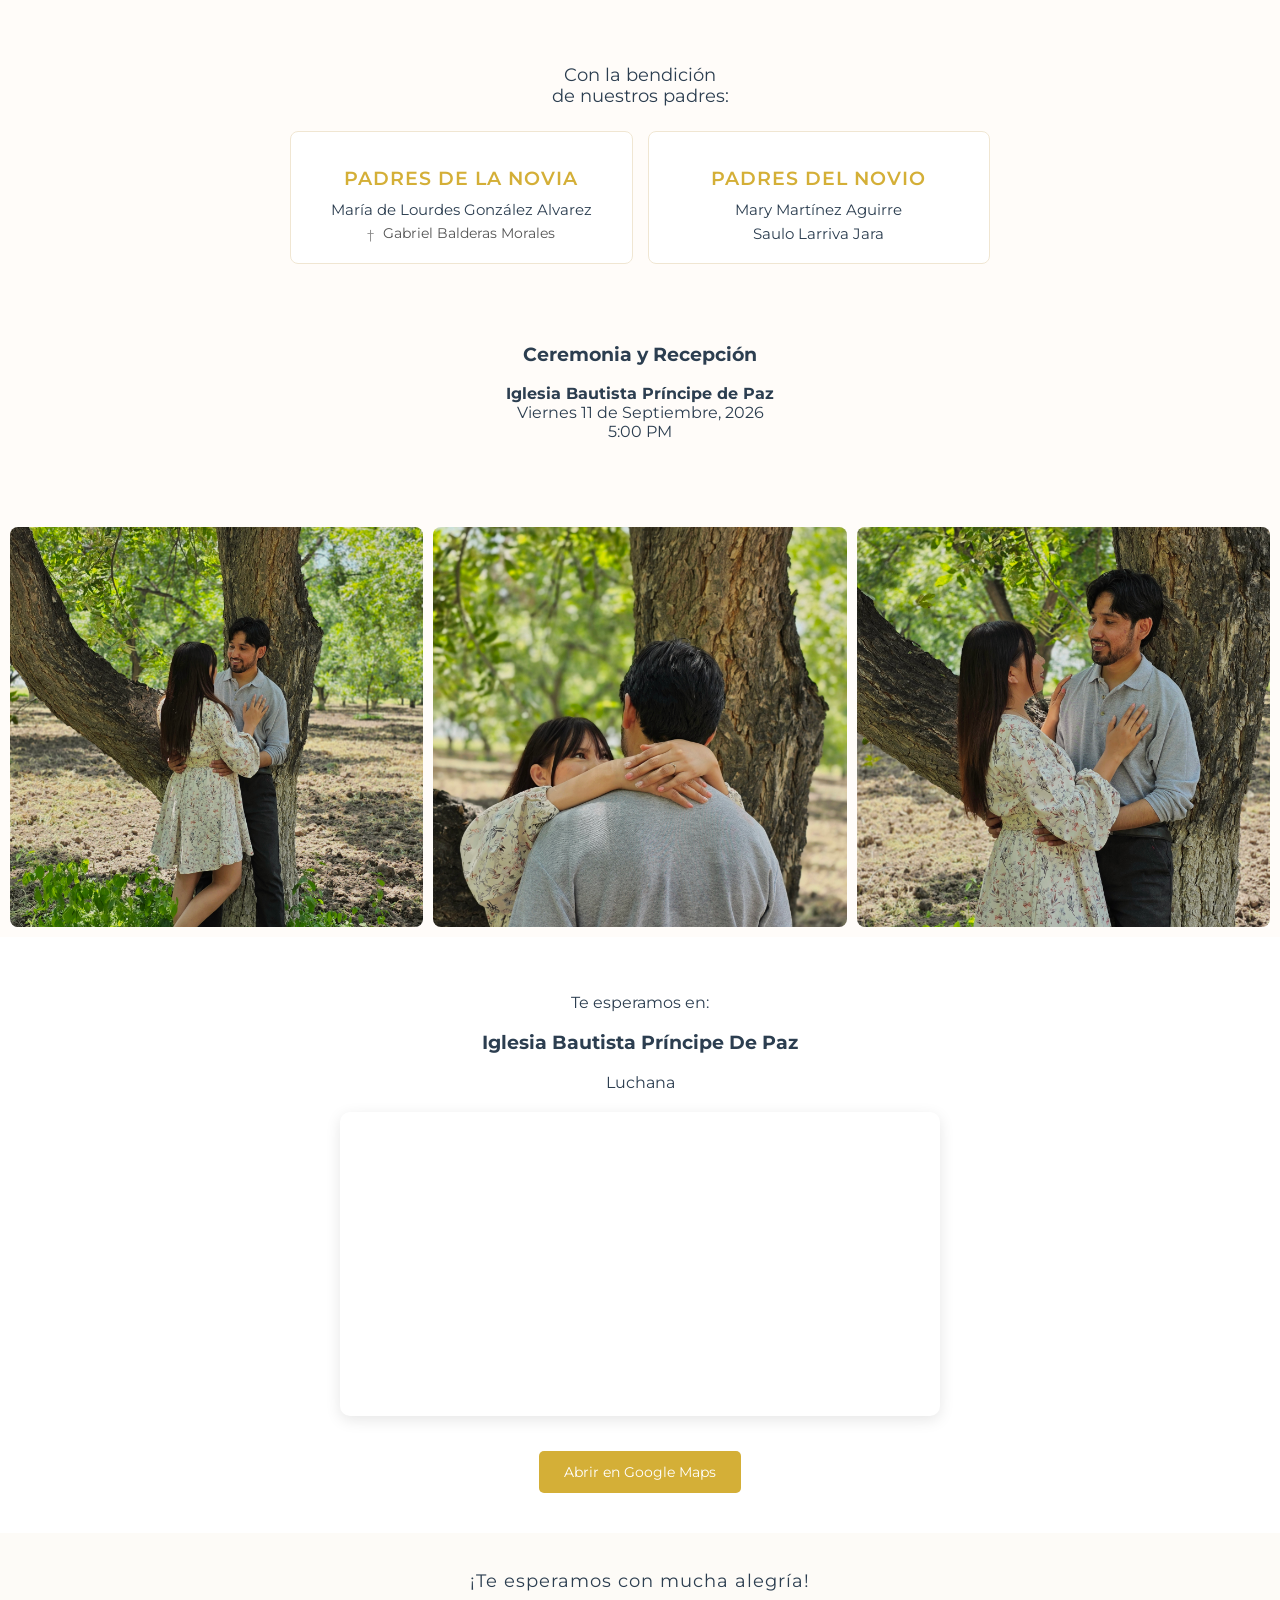
==== commit e1790804: "Update index maps.html" ====
--- a/index.html
+++ b/index.html
@@ -95,12 +95,12 @@
     <section class="location-section">
         <p>Te esperamos en:</p>
         <h3>Iglesia Bautista Príncipe De Paz</h3>
-        <p>Luchana, Coahuila</p>
+        <p>Luchana</p>
     
-        <!-- Mapa embebido de Google Maps -->
+        <!-- Mapa embebido de Google Maps corregido -->
         <div class="map-container">
             <iframe 
-                src="https://www.google.com/maps/embed?pb=!1m18!1m12!1m3!1d3596.161041046946!2d-103.1118118!3d25.7001925!2m3!1f0!2f0!3f0!3m2!1i1024!2i768!4f13.1!3m3!1m2!1s0x86827d0046538b0f%3A0xc0f1b51152a51ec7!2sIglesia%20Bautista%20Pr%C3%ADncipe%20De%20Paz!5e0!3m2!1ses-419!2smx!4v1723580556209!5m2!1ses-419!2smx" 
+                src="https://www.google.com/maps/embed?pb=!1m18!1m12!1m3!1d3600.0000000000!2d-103.1118118!3d25.7001925!2m3!1f0!2f0!3f0!3m2!1i1024!2i768!4f13.1!3m3!1m2!1s0x86827d0046538b0f%3A0xc0f1b51152a51ec7!2sIglesia%20Bautista%20Pr%C3%ADncipe%20De%20Paz!5e0!3m2!1ses-419!2smx!4v1723580556209!5m2!1ses-419!2smx" 
                 width="100%" 
                 height="300" 
                 style="border:0;" 
@@ -110,9 +110,9 @@
             </iframe>
         </div>
     
-        <a href="https://maps.app.goo.gl/354Bw6xVd7U61qK26" target="_blank" class="map-button">Abrir en Google Maps</a>
+        <a href="https://maps.app.goo.gl/87h4aAjwJZh9JR4v6" target="_blank" class="map-button">Abrir en Google Maps</a>
     </section>
-     
+ 
     <footer>
         <p>¡Te esperamos con mucha alegría!</p>
     </footer>
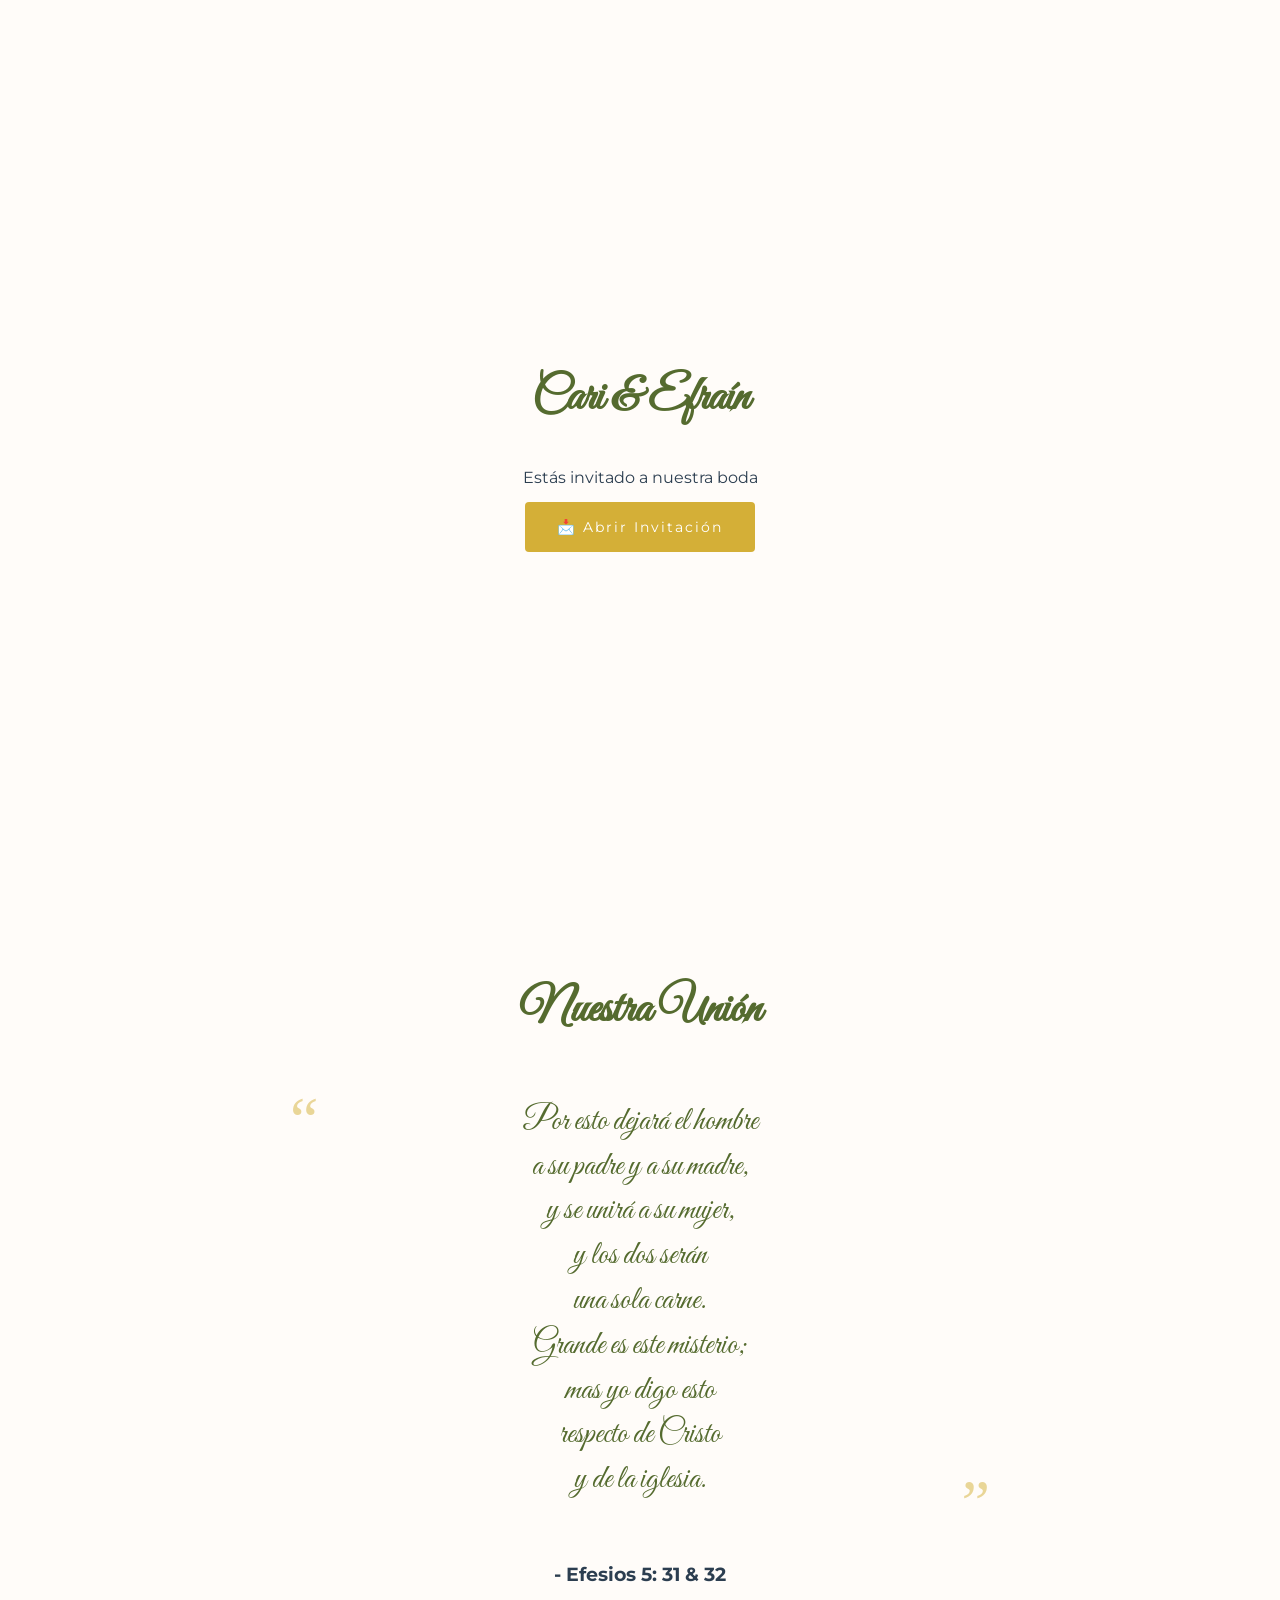
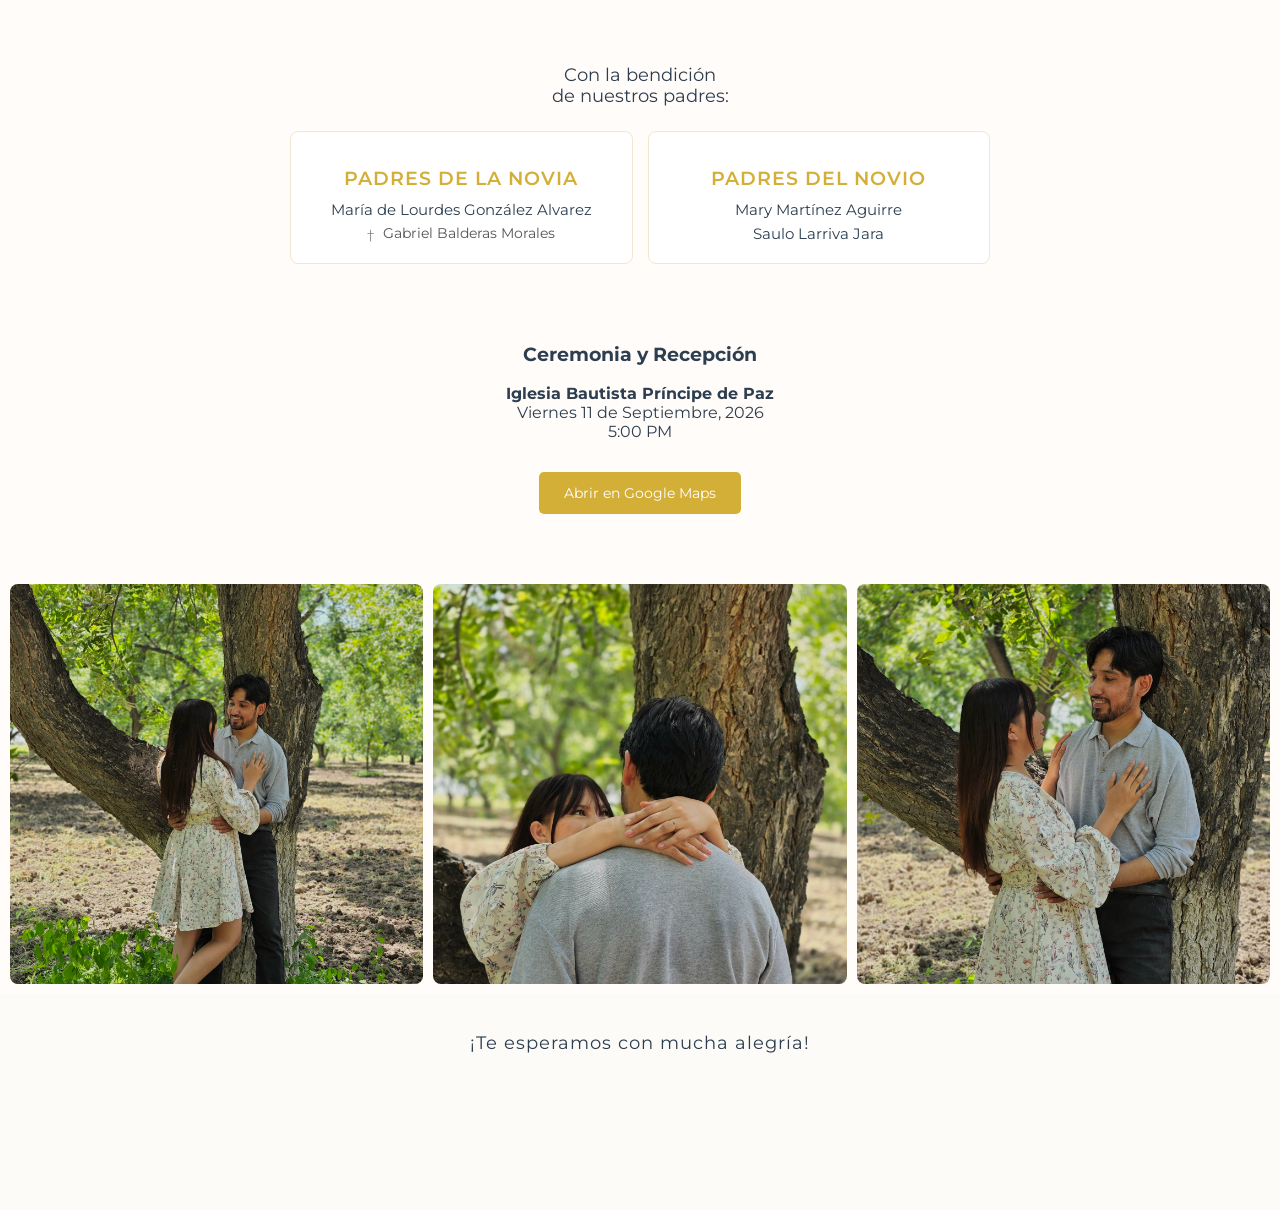
==== commit ff7f953c: "Update index.html" ====
--- a/index.html
+++ b/index.html
@@ -82,6 +82,9 @@
                 <p><strong>Iglesia Bautista Príncipe de Paz</strong><br>Viernes 11 de Septiembre, 2026<br>5:00 PM</p>
             </div>
         </div>
+     
+        <a href="https://maps.app.goo.gl/87h4aAjwJZh9JR4v6" target="_blank" class="map-button">Abrir en Google Maps</a>
+ 
     </section>
 
     <section class="gallery">
@@ -92,27 +95,6 @@
         </div>
     </section>
 
-    <section class="location-section">
-        <p>Te esperamos en:</p>
-        <h3>Iglesia Bautista Príncipe De Paz</h3>
-        <p>Luchana</p>
-    
-        <!-- Mapa embebido de Google Maps corregido -->
-        <div class="map-container">
-            <iframe 
-                src="https://www.google.com/maps/embed?pb=!1m18!1m12!1m3!1d3600.0000000000!2d-103.1118118!3d25.7001925!2m3!1f0!2f0!3f0!3m2!1i1024!2i768!4f13.1!3m3!1m2!1s0x86827d0046538b0f%3A0xc0f1b51152a51ec7!2sIglesia%20Bautista%20Pr%C3%ADncipe%20De%20Paz!5e0!3m2!1ses-419!2smx!4v1723580556209!5m2!1ses-419!2smx" 
-                width="100%" 
-                height="300" 
-                style="border:0;" 
-                allowfullscreen="" 
-                loading="lazy" 
-                referrerpolicy="no-referrer-when-downgrade">
-            </iframe>
-        </div>
-    
-        <a href="https://maps.app.goo.gl/87h4aAjwJZh9JR4v6" target="_blank" class="map-button">Abrir en Google Maps</a>
-    </section>
- 
     <footer>
         <p>¡Te esperamos con mucha alegría!</p>
     </footer>
